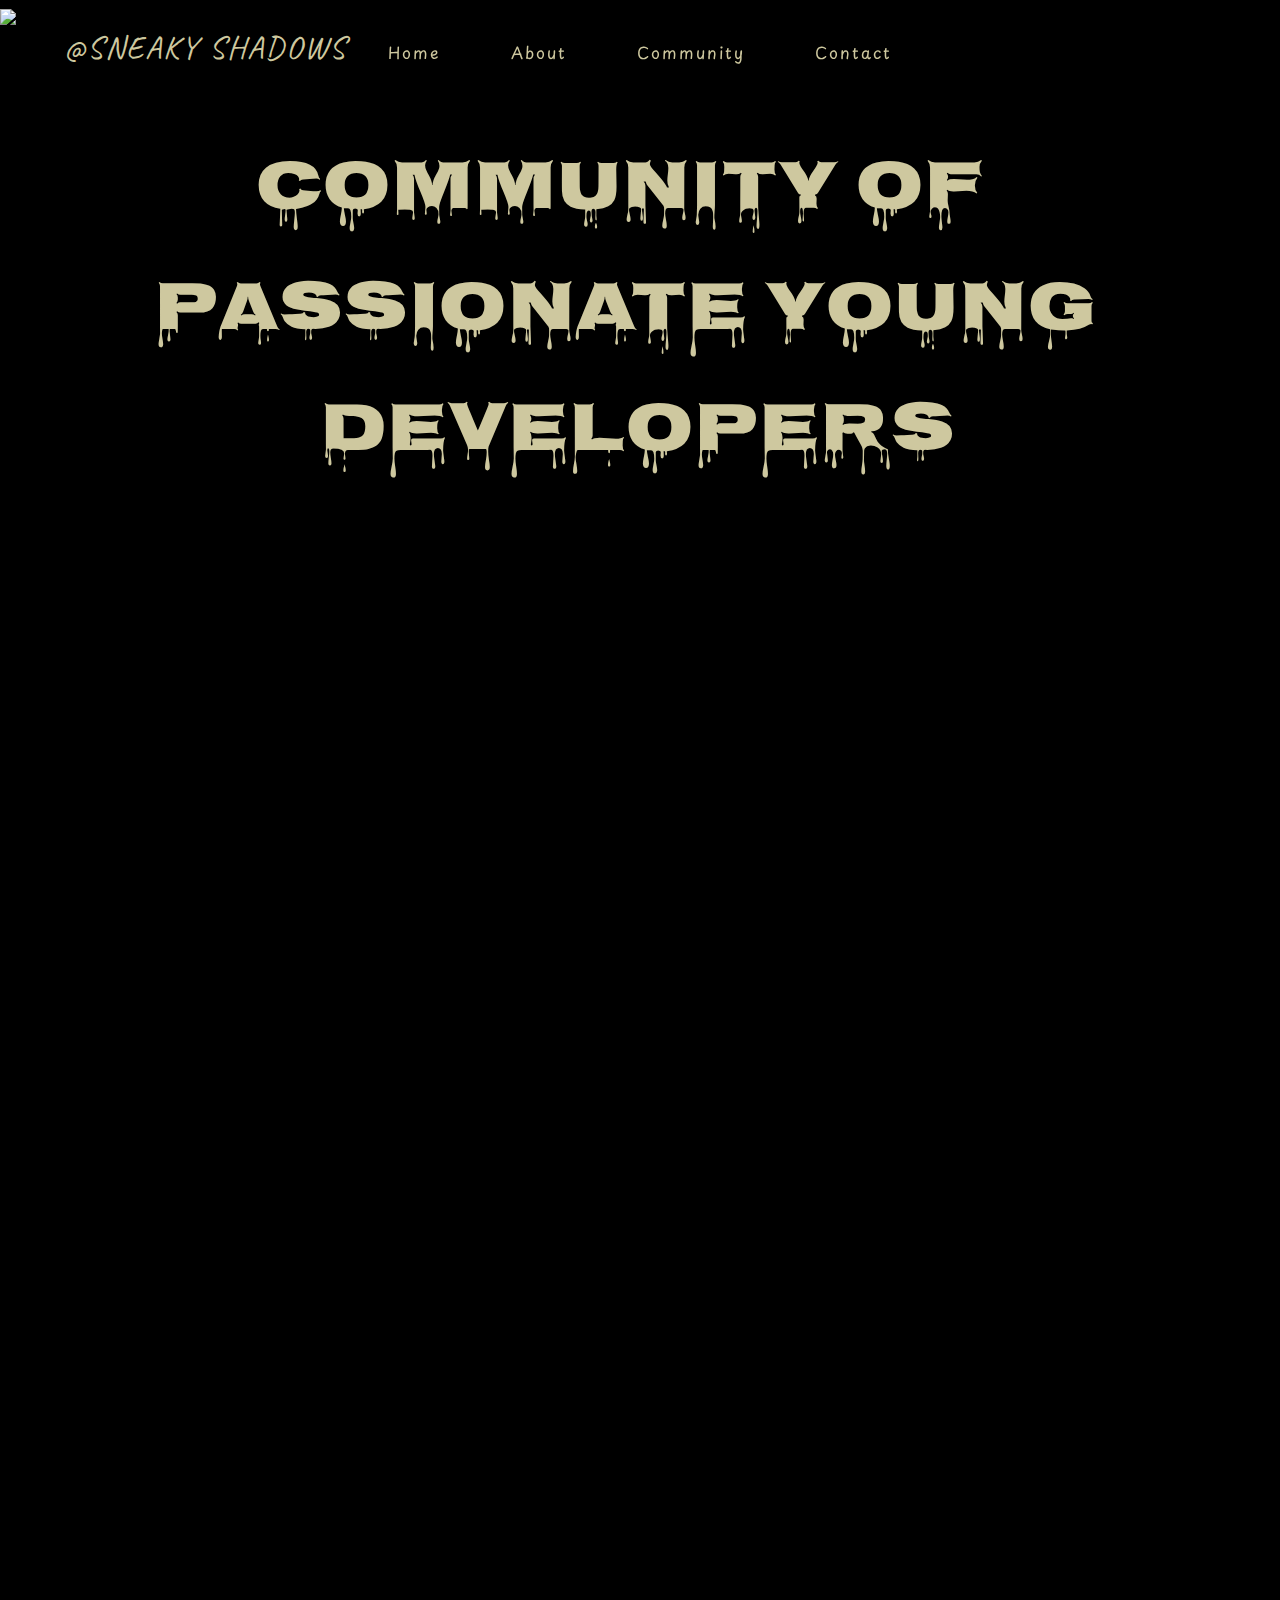
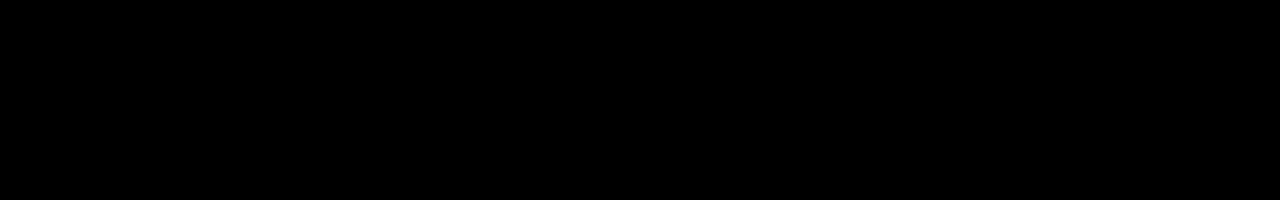
==== index.html @ f6dfc08b "update" ====
<!DOCTYPE html>
<html lang="en">
<head>
    <meta charset="UTF-8">
    <meta name="viewport" content="width=device-width, initial-scale=1.0">
    <title>Sneaky Shadows</title>
    <link rel="stylesheet" href="css/style.css">
    <script src="js/script.js"></script>
</head>
<body>
    <header>
        <!-- <a href="#" class="logo">Sneaky Shadows</a> -->
        <ul>
            <li href="/index.html"><a href="/index.html">Home</a> </li>
            <li href="/about.html"><a href="/about.html">About</a> </li>
            <li href="/community.html"><a href="/community.html">Community</a></li>
            <li href="/contact.html"><a href="/contact.html">Contact</a></li>
        </ul>
    </header>
    <section class="banner"></section>
    <div class="fixedlogo">
        <img src="/static/logo2.jpeg" alt="logo" srcset="">
        <p><a href="https://github.com/SneakyShadows/">@SNEAKY SHADOWS</a></p>
    </div>
    <div class="center">
        <p class="line1"> COMMUNITY OF </p>
        <p class="line2">PASSIONATE YOUNG</p>
        <p class="line3"> DEVELOPERS</p>
    </div>
</body>
</html>
---- css/style.css ----
@import url('https://fonts.googleapis.com/css2?family=Caveat:wght@500&family=Nosifer&family=Playpen+Sans:wght@300&display=swap');

*{
    margin: 0;
    padding: 0;
    box-sizing: border-box;
}
body{
    background-color: black;
    min-height: 200vh; 
}
header{
    position: fixed;
    top: 0;
    left: 0;
    width: 100%;
    justify-content: space-between;
    align-items: center;
    transition: 0.6s;
    padding: 40px 100px;
    z-index: 100000;
    font-family: Playpen Sans, sans-serif;
}
header.sticky{
    padding: 30px 100px;
    background-color: #CEC89F;
}
header .logo{
    position: relative;
    color: #CEC89F;
    text-decoration: none;
    font-size: 2em;
    letter-spacing: 2px;
    transition: 0.6s;   
}
header ul{
    position: relative;
    display: flex;
    justify-content: center;
    align-items: center;
}
header ul li{
    position: relative;
    list-style: none;
}
header ul li a{
    position: relative;
    margin: 0 15px;
    text-decoration: none;
    color: #CEC89F;
    letter-spacing: 2px;
    font-weight: 700px;
    transition: 0.5s;
    padding-left: 20px; 
    padding-right: 20px; 
}
.banner{
    position: relative;
    width: 70%;
    height:1vh;
    background-size: cover;
    background-position: center;
}
header.sticky .logo,
header.sticky ul li a{
    color: #000;
    padding: 30px;
}
.fixedlogo p a{
    position: relative;
    color: #CEC89F;
    text-decoration: none;
    font-size: 2em;
    letter-spacing: 2px;
    transition: 0.6s;   
    font-family: 'caveat', cursive;
    padding-left: 5%;
    text-decoration: none;
}
.center p{
    color: #CEC89F;
    font-family: nosifer;
    align-items: center;
    font-size: 70px;
    /* padding: 4% 0% 0% 5%; */
}
.center .line1{
    position: relative;
    padding-left: 20%;
    padding-top: 5%;
}
.center .line2{
    position: relative;
    padding-left: 12%;
}
.center .line3{
    position: relative;
    padding-left: 25%;
}
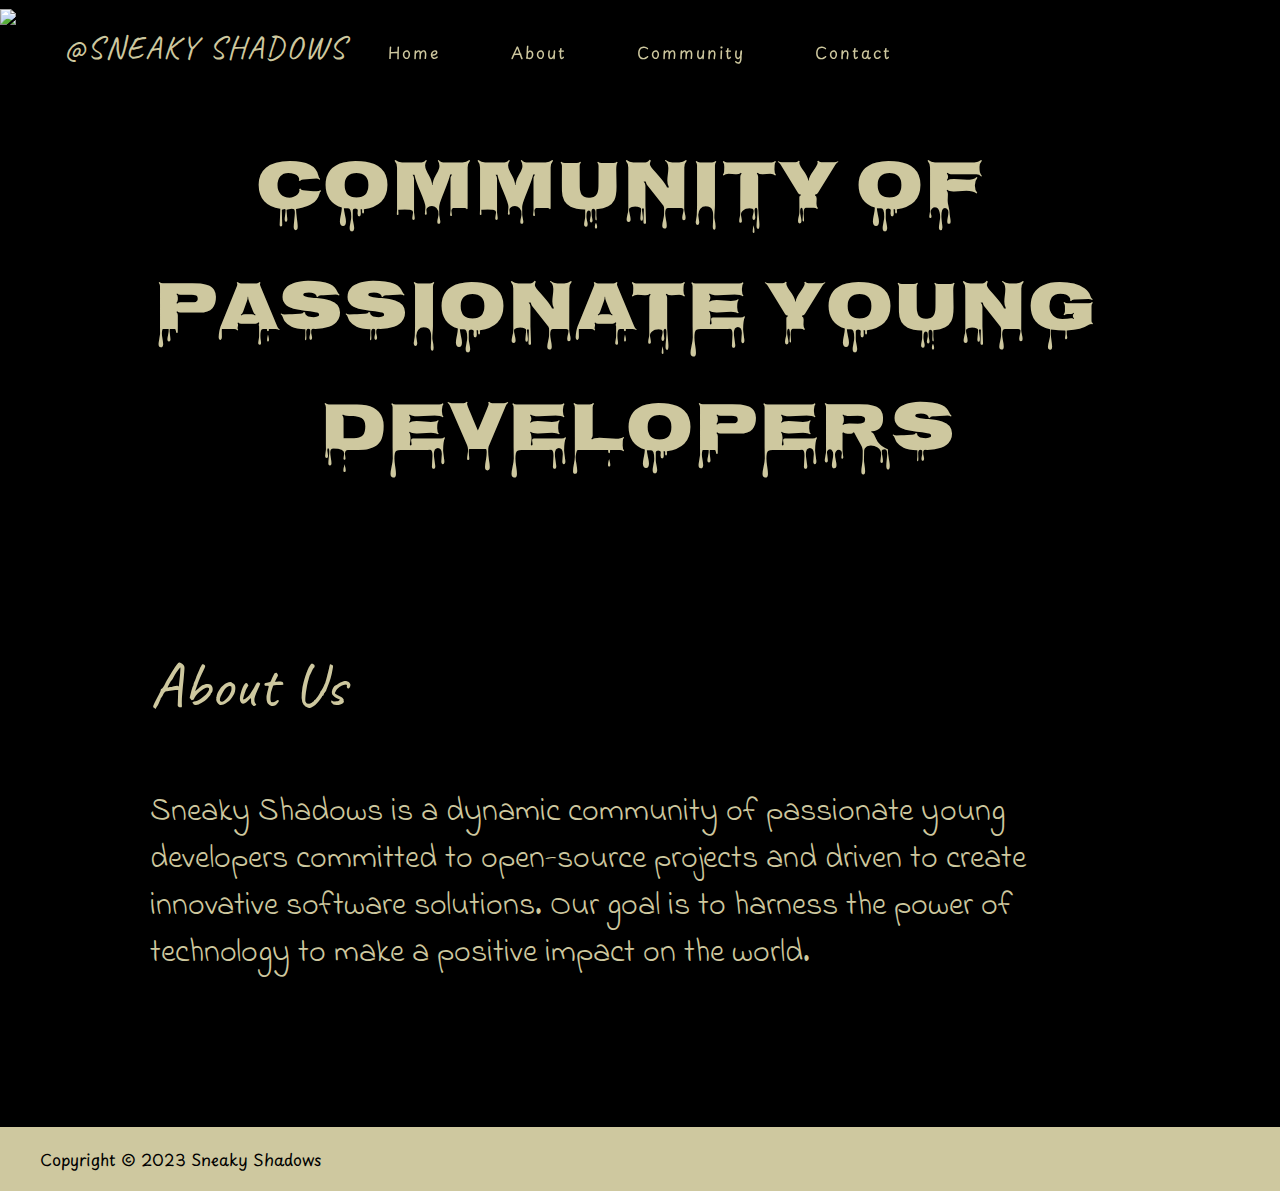
==== commit 310843db: "update" ====
--- a/index.html
+++ b/index.html
@@ -12,9 +12,9 @@
         <!-- <a href="#" class="logo">Sneaky Shadows</a> -->
         <ul>
             <li href="/index.html"><a href="/index.html">Home</a> </li>
-            <li href="/about.html"><a href="/about.html">About</a> </li>
-            <li href="/community.html"><a href="/community.html">Community</a></li>
-            <li href="/contact.html"><a href="/contact.html">Contact</a></li>
+            <li href="#about"><a href="#about">About</a> </li>
+            <li href="#community"><a href="#community">Community</a></li>
+            <li href="#contact"><a href="#contact">Contact</a></li>
         </ul>
     </header>
     <section class="banner"></section>
@@ -27,5 +27,16 @@
         <p class="line2">PASSIONATE YOUNG</p>
         <p class="line3"> DEVELOPERS</p>
     </div>
+
+    <div class="about" id="about">
+        <a id="aboutus">About Us</a>
+        <!-- <img src="/static/computer.svg" alt="computer srcset=""> -->
+        <p>Sneaky Shadows is a dynamic community of passionate young developers committed to open-source projects and driven to create innovative software solutions. Our goal is to harness the power of technology to make a positive impact on the world.</p>
+        
+    </div>
+
+    <footer>
+        <p>Copyright © 2023 Sneaky Shadows</p>
+    </footer>
 </body>
 </html>--- a/css/style.css
+++ b/css/style.css
@@ -1,5 +1,4 @@
-@import url('https://fonts.googleapis.com/css2?family=Caveat:wght@500&family=Nosifer&family=Playpen+Sans:wght@300&display=swap');
-
+@import url('https://fonts.googleapis.com/css2?family=Caveat:wght@500&family=Nosifer&family=Playpen+Sans:wght@300&family=Indie+Flower&display=swap');
 *{
     margin: 0;
     padding: 0;
@@ -7,7 +6,7 @@
 }
 body{
     background-color: black;
-    min-height: 200vh; 
+    /* min-height: 200vh;  */
 }
 header{
     position: fixed;
@@ -96,4 +95,35 @@
 .center .line3{
     position: relative;
     padding-left: 25%;
+}
+.about{
+    padding: 150px;
+}
+.about a{
+    position: relative;
+    /* padding: 5% 0% 0% 5%; */
+    color: #CEC89F;
+    font-family:caveat, cursive;
+    font-size: 4em;
+}
+.about p{
+    font-family: indie flower, cursive;
+    color: #CEC89F;
+    padding: 2em 0 0 0;
+    font-size: 2em;
+    align-items: left;
+}
+.about img{
+    align-items: right;
+    size: 200px;
+}
+footer{
+    align-items: center;
+    padding: 20px 40px 20px 40px;
+    background-color: #CEC89F;
+}
+footer p{
+    align-items: center;
+    color: #000;
+    font-family: playpen sans;
 }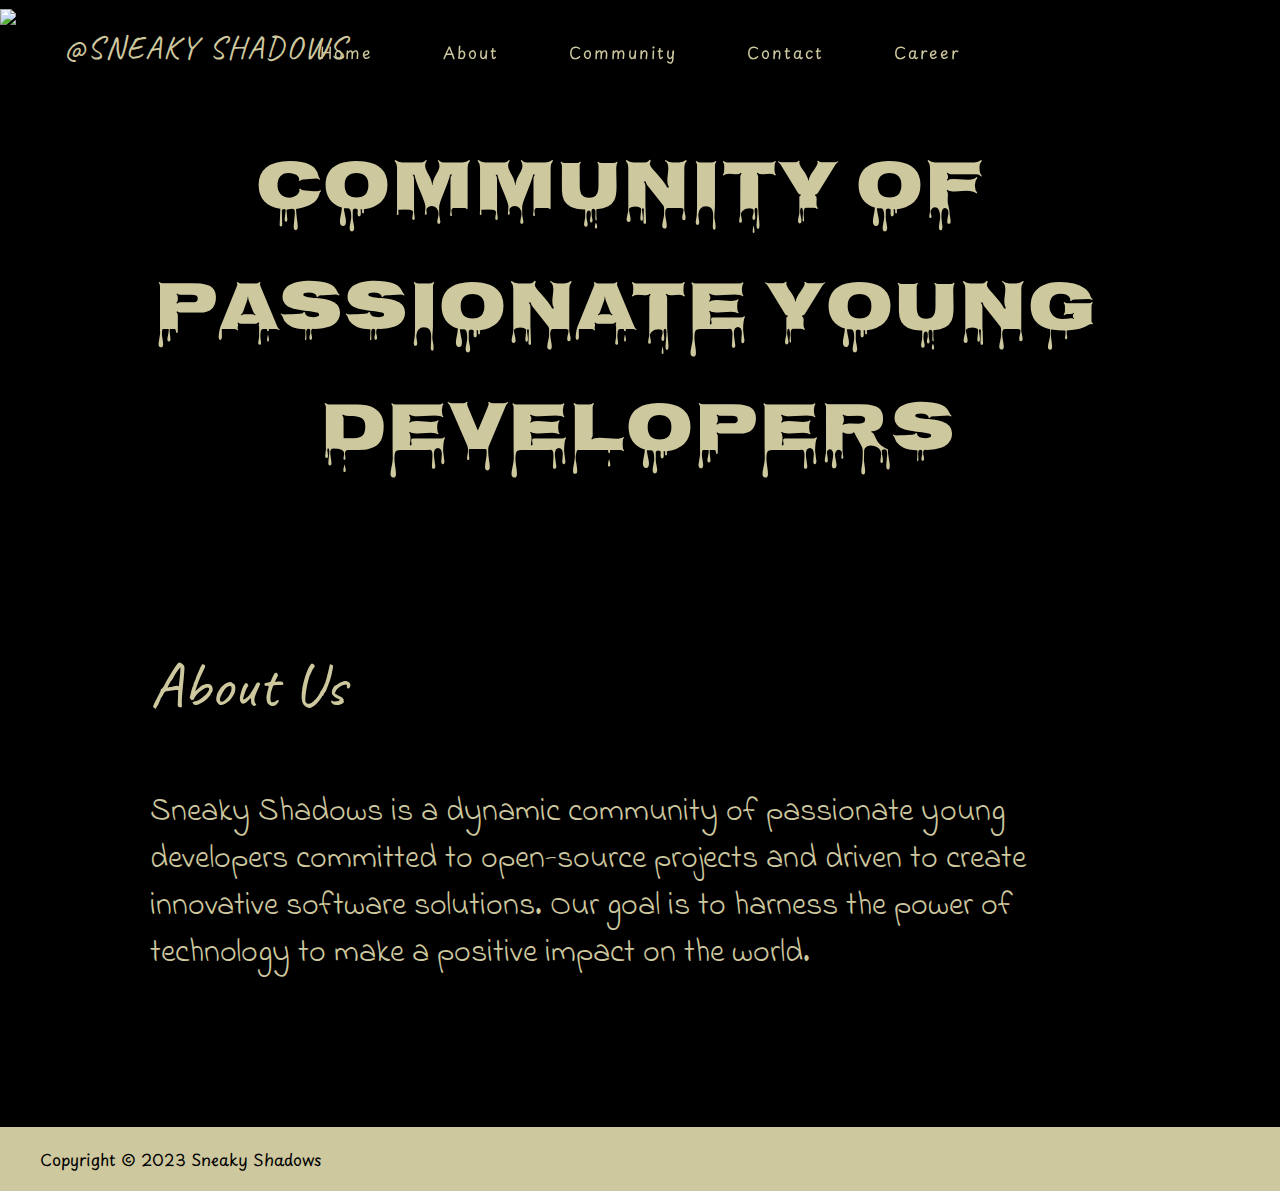
==== commit 556f21f6: "update" ====
--- a/index.html
+++ b/index.html
@@ -15,6 +15,7 @@
             <li href="#about"><a href="#about">About</a> </li>
             <li href="#community"><a href="#community">Community</a></li>
             <li href="#contact"><a href="#contact">Contact</a></li>
+            <li href="/career.html"><a href="/career.html">Career</a></li>
         </ul>
     </header>
     <section class="banner"></section>
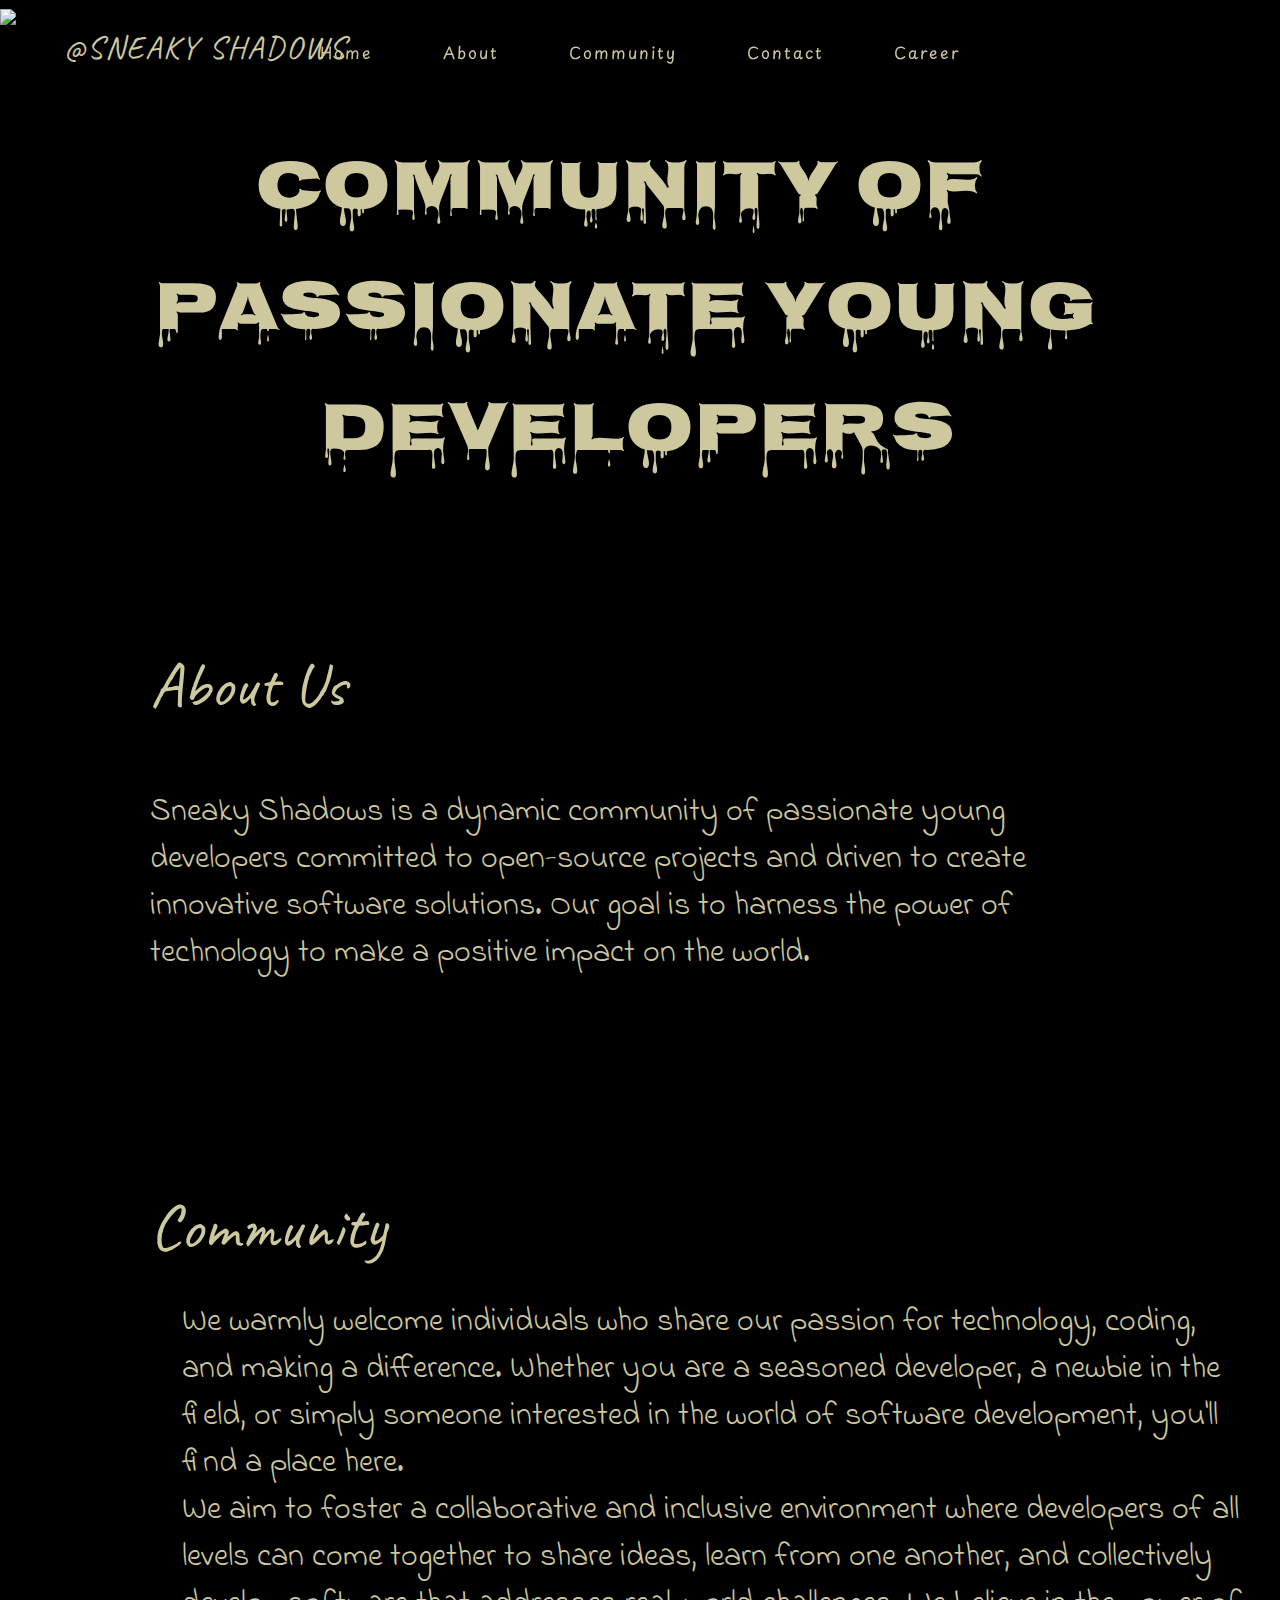
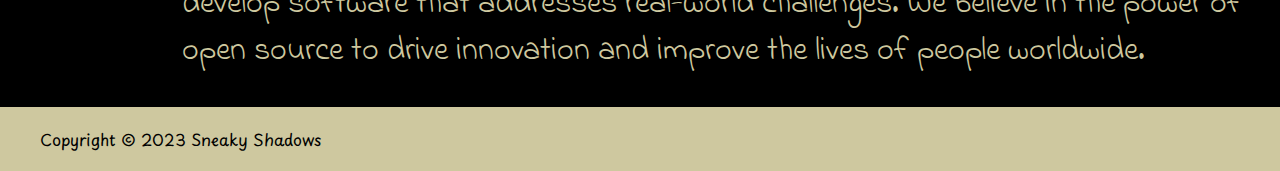
==== commit b6e54d99: "update" ====
--- a/index.html
+++ b/index.html
@@ -15,7 +15,7 @@
             <li href="#about"><a href="#about">About</a> </li>
             <li href="#community"><a href="#community">Community</a></li>
             <li href="#contact"><a href="#contact">Contact</a></li>
-            <li href="/career.html"><a href="/career.html">Career</a></li>
+            <li href="/career/career.html"><a href="/career/career.html">Career</a></li>
         </ul>
     </header>
     <section class="banner"></section>
@@ -35,6 +35,11 @@
         <p>Sneaky Shadows is a dynamic community of passionate young developers committed to open-source projects and driven to create innovative software solutions. Our goal is to harness the power of technology to make a positive impact on the world.</p>
         
     </div>
+    <div class="community" id="community">
+        <a>Community</a>
+        <p>We warmly welcome individuals who share our passion for technology, coding, and making a difference. Whether you are a seasoned developer, a newbie in the field, or simply someone interested in the world of software development, you'll find a place here. 
+        <br> We aim to foster a collaborative and inclusive environment where developers of all levels can come together to share ideas, learn from one another, and collectively develop software that addresses real-world challenges. We believe in the power of open source to drive innovation and improve the lives of people worldwide.</p>
+    </div>
 
     <footer>
         <p>Copyright © 2023 Sneaky Shadows</p>
--- a/css/style.css
+++ b/css/style.css
@@ -22,7 +22,7 @@
 }
 header.sticky{
     padding: 30px 100px;
-    background-color: #CEC89F;
+    background-color: rgba(0, 0, 0, .9);
 }
 header .logo{
     position: relative;
@@ -62,7 +62,7 @@
 }
 header.sticky .logo,
 header.sticky ul li a{
-    color: #000;
+    color: #CEC89F;
     padding: 30px;
 }
 .fixedlogo p a{
@@ -126,4 +126,23 @@
     align-items: center;
     color: #000;
     font-family: playpen sans;
+}
+
+.community{
+    padding-left: 150px;
+    padding-top:60px;
+}
+.community a{
+    position: relative;
+    /* padding: 5% 0% 0% 5%; */
+    color: #CEC89F;
+    font-family:caveat, cursive;
+    font-size: 4em;
+}
+.community p{
+    font-family: indie flower, cursive;
+    color: #CEC89F;
+    padding: 1em;
+    font-size: 2em;
+    align-items: left;
 }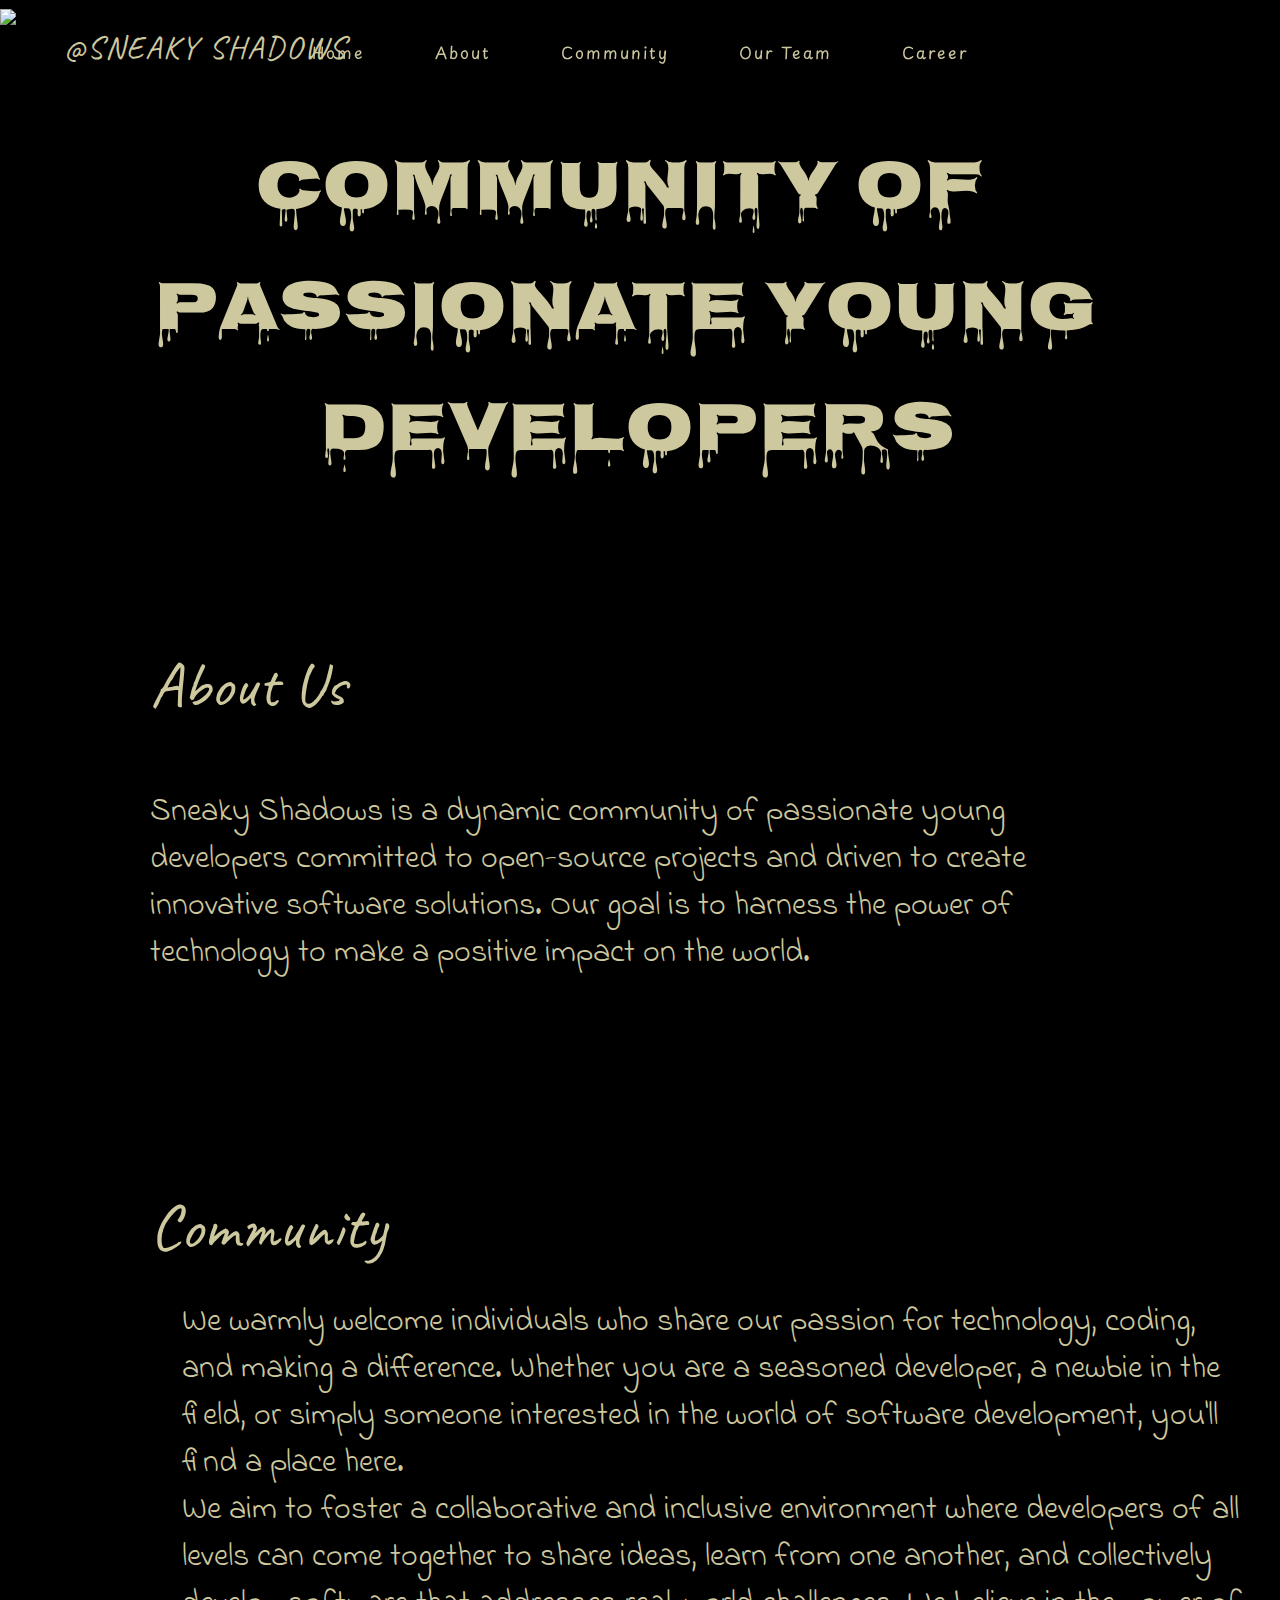
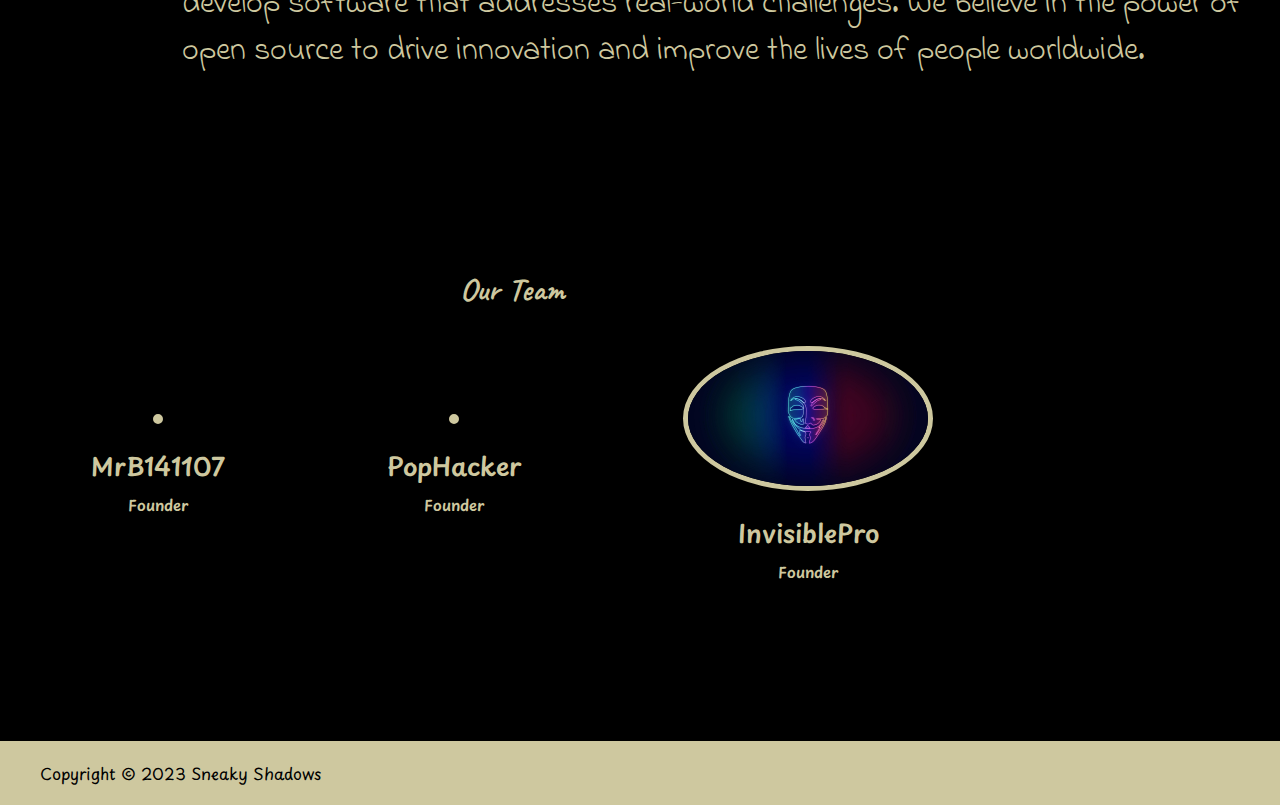
==== commit 706a782e: "update" ====
--- a/index.html
+++ b/index.html
@@ -5,6 +5,7 @@
     <meta name="viewport" content="width=device-width, initial-scale=1.0">
     <title>Sneaky Shadows</title>
     <link rel="stylesheet" href="css/style.css">
+    <link href="https://cdn.jsdelivr.net/npm/remixicon@3.5.0/fonts/remixicon.css" rel="stylesheet">
     <script src="js/script.js"></script>
 </head>
 <body>
@@ -14,13 +15,13 @@
             <li href="/index.html"><a href="/index.html">Home</a> </li>
             <li href="#about"><a href="#about">About</a> </li>
             <li href="#community"><a href="#community">Community</a></li>
-            <li href="#contact"><a href="#contact">Contact</a></li>
+            <li href="#team"><a href="#team">Our Team</a></li>
             <li href="/career/career.html"><a href="/career/career.html">Career</a></li>
         </ul>
     </header>
     <section class="banner"></section>
     <div class="fixedlogo">
-        <img src="/static/logo2.jpeg" alt="logo" srcset="">
+        <img src="/static/logo2.jpeg" alt="logo">
         <p><a href="https://github.com/SneakyShadows/">@SNEAKY SHADOWS</a></p>
     </div>
     <div class="center">
@@ -40,7 +41,47 @@
         <p>We warmly welcome individuals who share our passion for technology, coding, and making a difference. Whether you are a seasoned developer, a newbie in the field, or simply someone interested in the world of software development, you'll find a place here. 
         <br> We aim to foster a collaborative and inclusive environment where developers of all levels can come together to share ideas, learn from one another, and collectively develop software that addresses real-world challenges. We believe in the power of open source to drive innovation and improve the lives of people worldwide.</p>
     </div>
+<br></br><br></br>
+    <section class="team" id="team">
+        <div class="center">
+            <h1 >Our Team</h1>
+        </div>
 
+        <div class="team-content">
+            <div class="box">
+                <img src="/static/mrb_profile.jpg" alt="" srcset="" width="250px">
+                <h3>MrB141107</h3>
+                <h5>Founder</h5>
+                <div class="icons">
+                    <a href="#"><i class="ri-twitter-fill"></i></a>
+                    <a href="#"><i class="ri-facebook-box-fill"></i></a>
+                    <a href="#"><i class="ri-instagram-fill"></i></a>
+                </div>
+            </div>
+
+            <div class="box">
+                <img src="/static/ph_profile.jpg" alt="" srcset="" width="250px">
+                <h3>PopHacker</h3>
+                <h5>Founder</h5>
+                <div class="icons">
+                    <a href="#"><i class="ri-twitter-fill"></i></a>
+                    <a href="#"><i class="ri-facebook-box-fill"></i></a>
+                    <a href="#"><i class="ri-instagram-fill"></i></a>
+                </div>
+            </div>
+
+            <div class="box">
+                <img src="/static/ipProfile.jpg" alt="" srcset="" width="250px">
+                <h3>InvisiblePro</h3>
+                <h5>Founder</h5>
+                <div class="icons">
+                    <a href="https://twitter.com/DhyeyRatho12443"><i class="ri-twitter-fill"></i></a>
+                    <a href="#"><i class="ri-facebook-box-fill"></i></a>
+                    <a href="#"><i class="ri-instagram-fill"></i></a>
+                </div>
+            </div>
+        </div>
+    </section>
     <footer>
         <p>Copyright © 2023 Sneaky Shadows</p>
     </footer>
--- a/css/style.css
+++ b/css/style.css
@@ -22,7 +22,7 @@
 }
 header.sticky{
     padding: 30px 100px;
-    background-color: rgba(0, 0, 0, .9);
+    background-color: rgba(0, 0, 0, .8);
 }
 header .logo{
     position: relative;
@@ -76,6 +76,9 @@
     padding-left: 5%;
     text-decoration: none;
 }
+li:hover{
+    font-weight: bolder;
+}
 .center p{
     color: #CEC89F;
     font-family: nosifer;
@@ -145,4 +148,101 @@
     padding: 1em;
     font-size: 2em;
     align-items: left;
+}
+.team{
+    color: #CEC89F;
+    font-family: playpen sans;
+    position: relative;
+    width: 100%;
+    height: 100vh;
+    /* background: radial-gradient(#CEC89F, #000); */
+    display: flex;
+    align-items: center;
+    justify-content: center;
+    flex-direction: column;
+}
+.team-content{
+    width: 100%;
+    max-width: 1350px;
+    margin: 0 auto;
+    display: grid;
+    grid-template-columns: repeat(auto-fit, minmax(150px, auto));
+    align-items: center;
+    gap: 2rem;
+    text-align: center;
+    /* margin-top: 4em; */
+}
+.team-content img{
+    /* width: 100%;
+    height: 100%; */
+    /* margin-top: 1em; */
+    object-fit: cover;
+    border-radius: 50%;
+    border: 5px solid #CEC89F;
+    margin-bottom: 10px;
+    transition: 0.3s;
+}
+.team-content img:hover{
+    transform: scale(1.1);
+}
+.center h1{
+    color: #CEC89F;
+    font-size: 4em;
+    text-align: center;
+    font-family: caveat, cursive;
+}
+.box{
+    padding: 16px;
+    margin: 20px;
+    background:#000;
+    border-radius: 15px;
+    transition: all .4s ease;
+}
+.box h3{
+    font-size: 25px;
+    color: #CEC89F;
+    font-weight: 600;
+    margin: 8px auto;
+}
+.box h5{
+    font-size: 15px;
+    color: #CEC89F;
+    font-weight: 600;
+    margin-bottom: 8px;   
+}
+.icons i{
+    display: inline-block;
+    font-size: 20px;
+    color: #CEC89F;
+    margin: 0 8px;
+    transition: all .4s ease;
+}
+.icons i:hover{
+    color: #CEC89F;
+    transform: scale(1.4);
+}
+.box:hover{
+    background: rgba(206, 200, 159, .5);
+}
+@media (min-width:1240px) {
+    .team{
+        width:80%;
+        height:auto;
+        padding: 90px 2%;
+    }
+   
+    .center h1{
+        font-size: 2em;
+    }
+}
+@media (max-width: 900px) {
+    .team{
+        width:50%;
+        height:auto;
+        padding: 50px 2%;
+    }
+    .center h1{
+        font-size: 1em;
+    }
+    
 }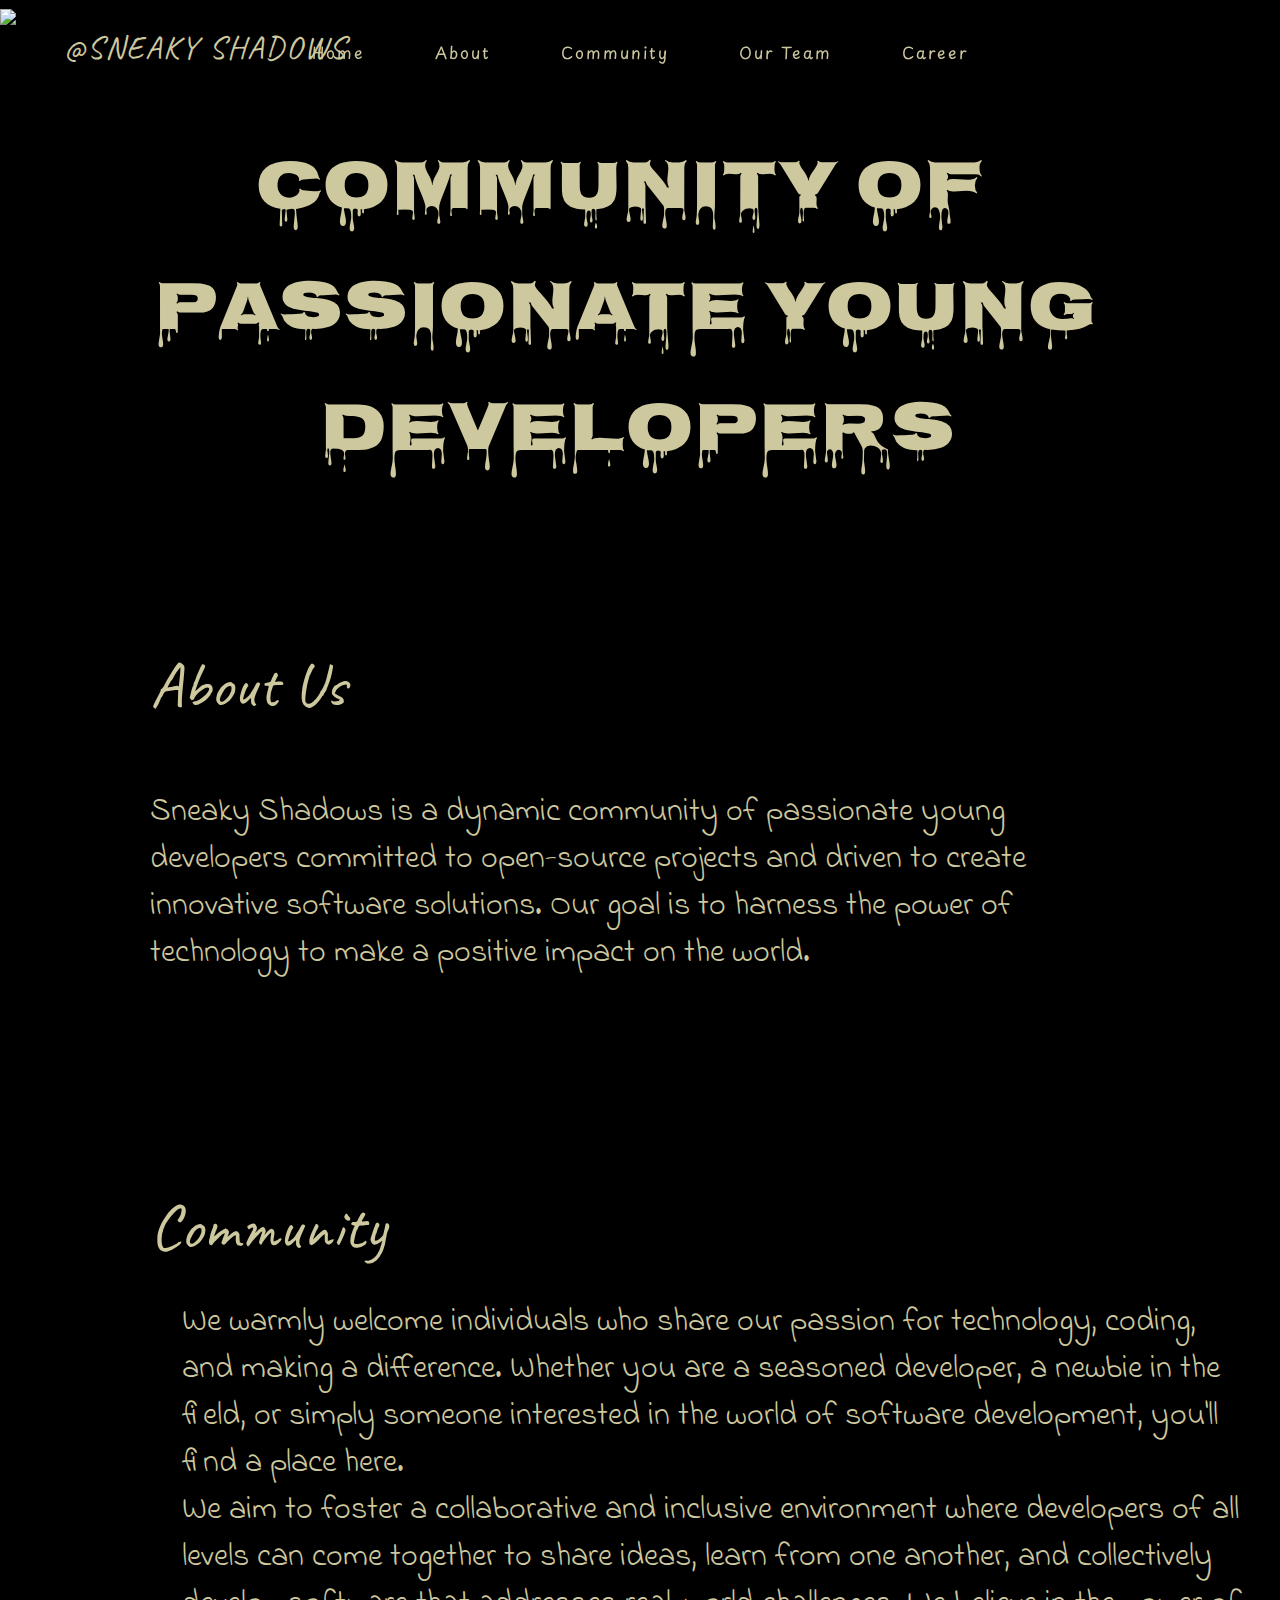
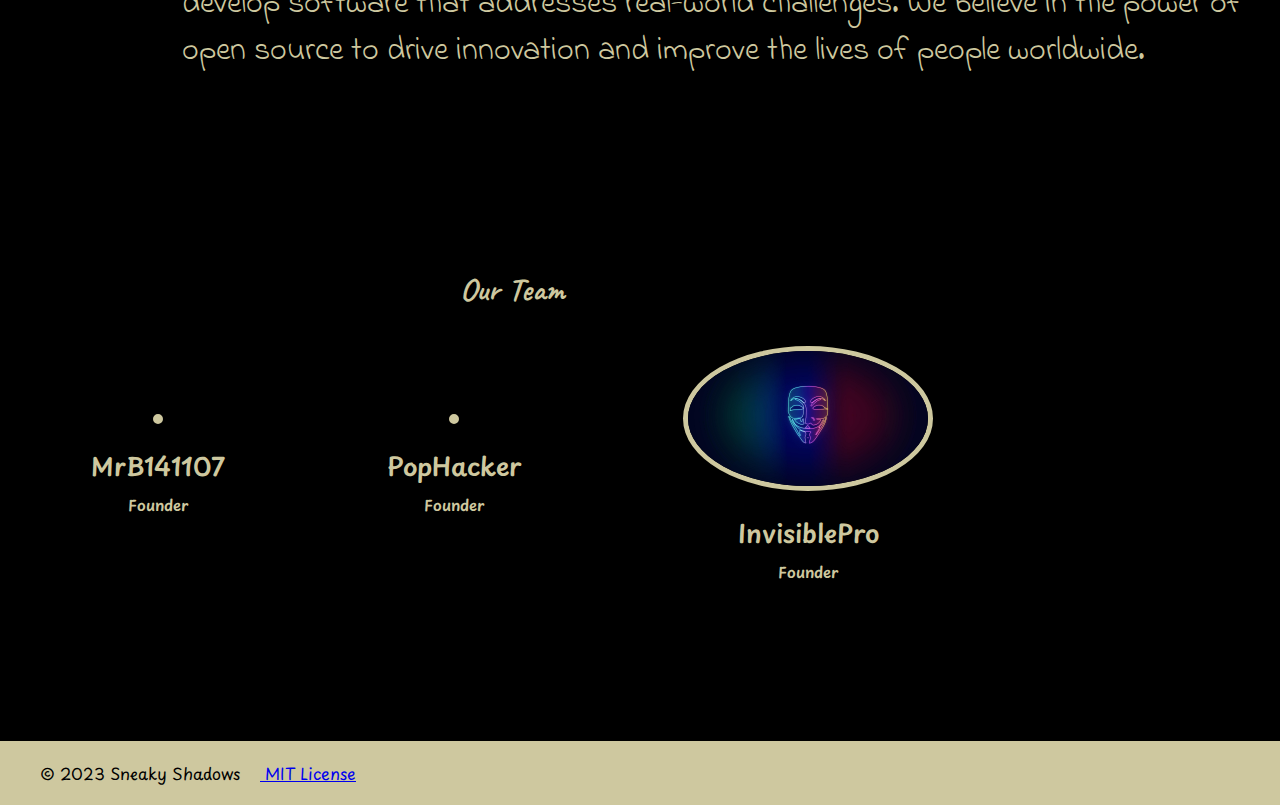
==== commit f4c279fe: "update" ====
--- a/index.html
+++ b/index.html
@@ -46,16 +46,15 @@
         <div class="center">
             <h1 >Our Team</h1>
         </div>
-
         <div class="team-content">
             <div class="box">
                 <img src="/static/mrb_profile.jpg" alt="" srcset="" width="250px">
                 <h3>MrB141107</h3>
                 <h5>Founder</h5>
                 <div class="icons">
-                    <a href="#"><i class="ri-twitter-fill"></i></a>
-                    <a href="#"><i class="ri-facebook-box-fill"></i></a>
-                    <a href="#"><i class="ri-instagram-fill"></i></a>
+                    <a href="https://twitter.com/MrB141107"><i class="ri-twitter-fill"></i></a>
+                    <!-- <a href="#"><i class="ri-facebook-box-fill"></i></a> -->
+                    <a href="https://instagram.com/mr.b141107"><i class="ri-instagram-fill"></i></a>
                 </div>
             </div>
 
@@ -64,9 +63,9 @@
                 <h3>PopHacker</h3>
                 <h5>Founder</h5>
                 <div class="icons">
-                    <a href="#"><i class="ri-twitter-fill"></i></a>
-                    <a href="#"><i class="ri-facebook-box-fill"></i></a>
-                    <a href="#"><i class="ri-instagram-fill"></i></a>
+                    <a href="https://twitter.com/popstar_idhant"><i class="ri-twitter-fill"></i></a>
+                    <!-- <a href="#"><i class="ri-facebook-box-fill"></i></a> -->
+                    <a href="https://instagram.com/ipophacker"><i class="ri-instagram-fill"></i></a>
                 </div>
             </div>
 
@@ -76,14 +75,15 @@
                 <h5>Founder</h5>
                 <div class="icons">
                     <a href="https://twitter.com/DhyeyRatho12443"><i class="ri-twitter-fill"></i></a>
-                    <a href="#"><i class="ri-facebook-box-fill"></i></a>
-                    <a href="#"><i class="ri-instagram-fill"></i></a>
+                    <!-- <a href="#"><i class="ri-facebook-box-fill"></i></a> -->
+                    <a href="https://instagram.com/mr.d141122"><i class="ri-instagram-fill"></i></a>
                 </div>
             </div>
         </div>
     </section>
     <footer>
-        <p>Copyright © 2023 Sneaky Shadows</p>
+<!--Copyright  -->
+         <p> © 2023 Sneaky Shadows &nbsp; &nbsp;<a href="https://github.com/InvisiblePro/website/blob/main/LICENSE"><i class="ri-scales-3-line"></i> MIT License</a></p>
     </footer>
 </body>
-</html>+</html>
--- a/css/style.css
+++ b/css/style.css
@@ -122,11 +122,15 @@
 }
 footer{
     align-items: center;
+    align-self: center;
+    align-content: center;
     padding: 20px 40px 20px 40px;
     background-color: #CEC89F;
 }
 footer p{
     align-items: center;
+    align-self: center;
+    align-content: center;
     color: #000;
     font-family: playpen sans;
 }
